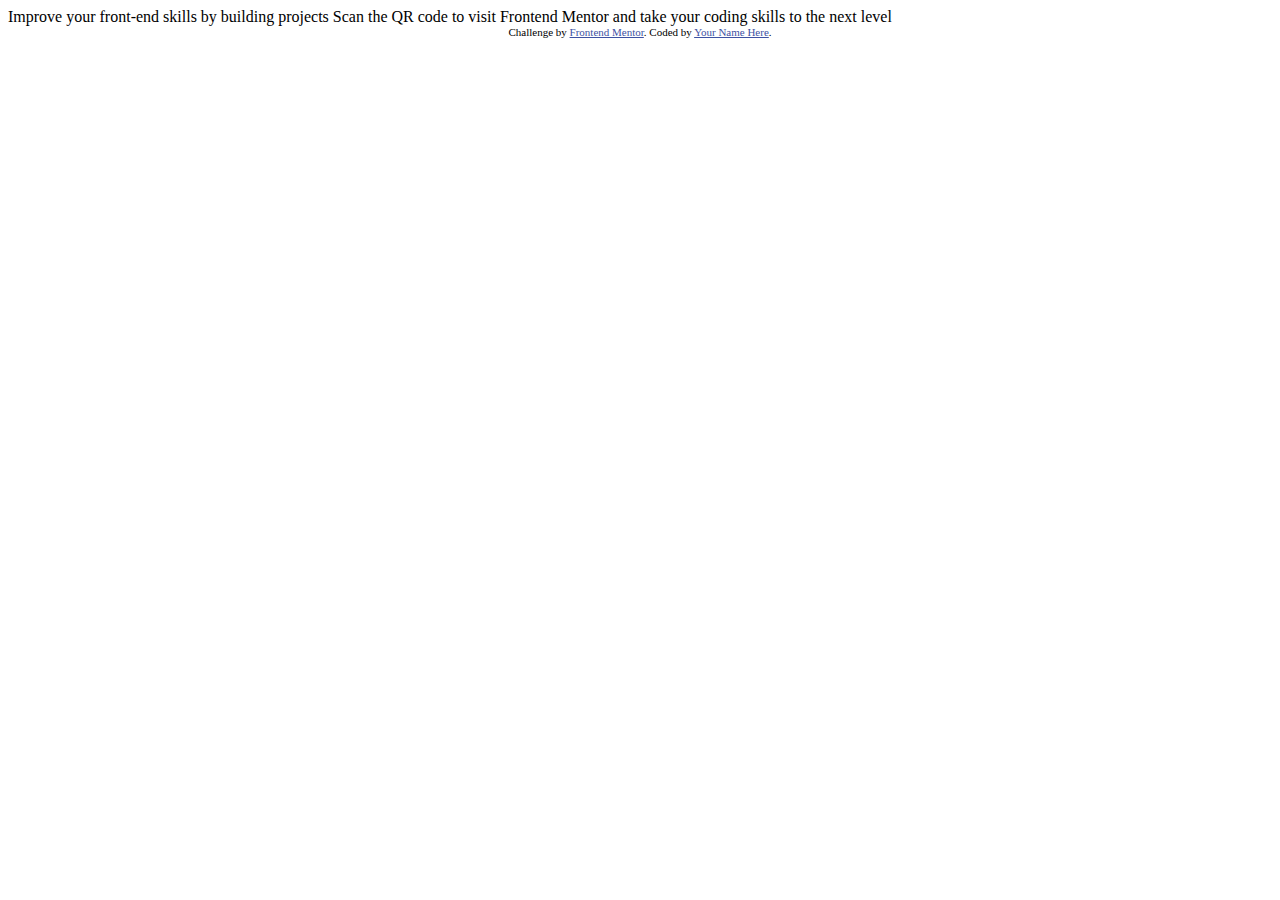
==== Project One/index.html @ 08868631 "Folder Structuring" ====
<!DOCTYPE html>
<html lang="en">
<head>
  <meta charset="UTF-8">
  <meta name="viewport" content="width=device-width, initial-scale=1.0"> <!-- displays site properly based on user's device -->

  <link rel="icon" type="image/png" sizes="32x32" href="./images/favicon-32x32.png">
  
  <title>Frontend Mentor | QR code component</title>

  <!-- Feel free to remove these styles or customise in your own stylesheet 👍 -->
  <style>
    .attribution { font-size: 11px; text-align: center; }
    .attribution a { color: hsl(228, 45%, 44%); }
  </style>
</head>
<body>

  Improve your front-end skills by building projects

  Scan the QR code to visit Frontend Mentor and take your coding skills to the next level
  
  <div class="attribution">
    Challenge by <a href="https://www.frontendmentor.io?ref=challenge" target="_blank">Frontend Mentor</a>. 
    Coded by <a href="#">Your Name Here</a>.
  </div>
</body>
</html>
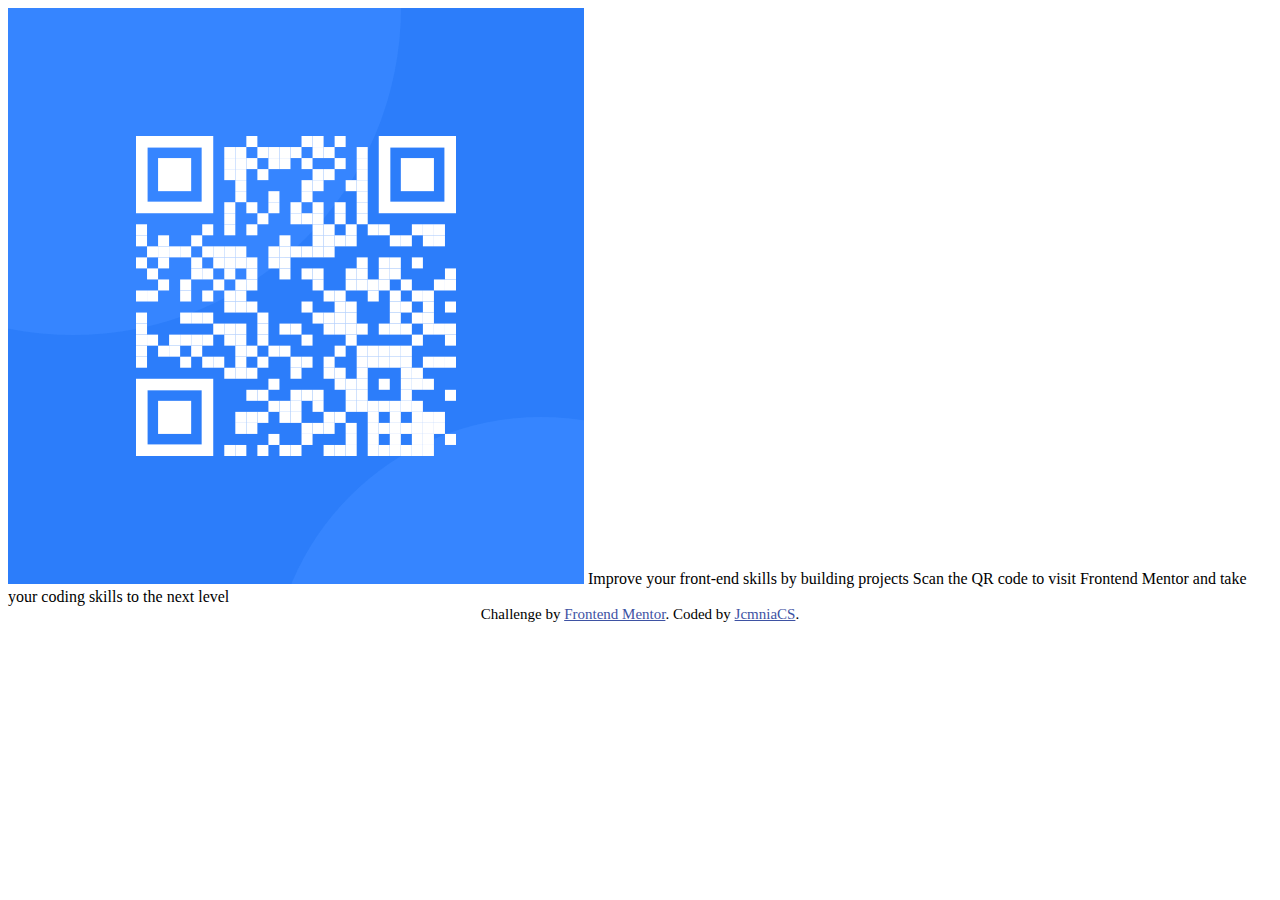
==== commit a9792dde: "Added img element and changed coded by name" ====
--- a/Project One/index.html
+++ b/Project One/index.html
@@ -10,19 +10,19 @@
 
   <!-- Feel free to remove these styles or customise in your own stylesheet 👍 -->
   <style>
-    .attribution { font-size: 11px; text-align: center; }
+    .attribution { font-size: 15px; text-align: center; }
     .attribution a { color: hsl(228, 45%, 44%); }
   </style>
 </head>
 <body>
-
+<img src="images/image-qr-code.png">
   Improve your front-end skills by building projects
 
   Scan the QR code to visit Frontend Mentor and take your coding skills to the next level
   
   <div class="attribution">
     Challenge by <a href="https://www.frontendmentor.io?ref=challenge" target="_blank">Frontend Mentor</a>. 
-    Coded by <a href="#">Your Name Here</a>.
+    Coded by <a href="#">JcmniaCS</a>.
   </div>
 </body>
 </html>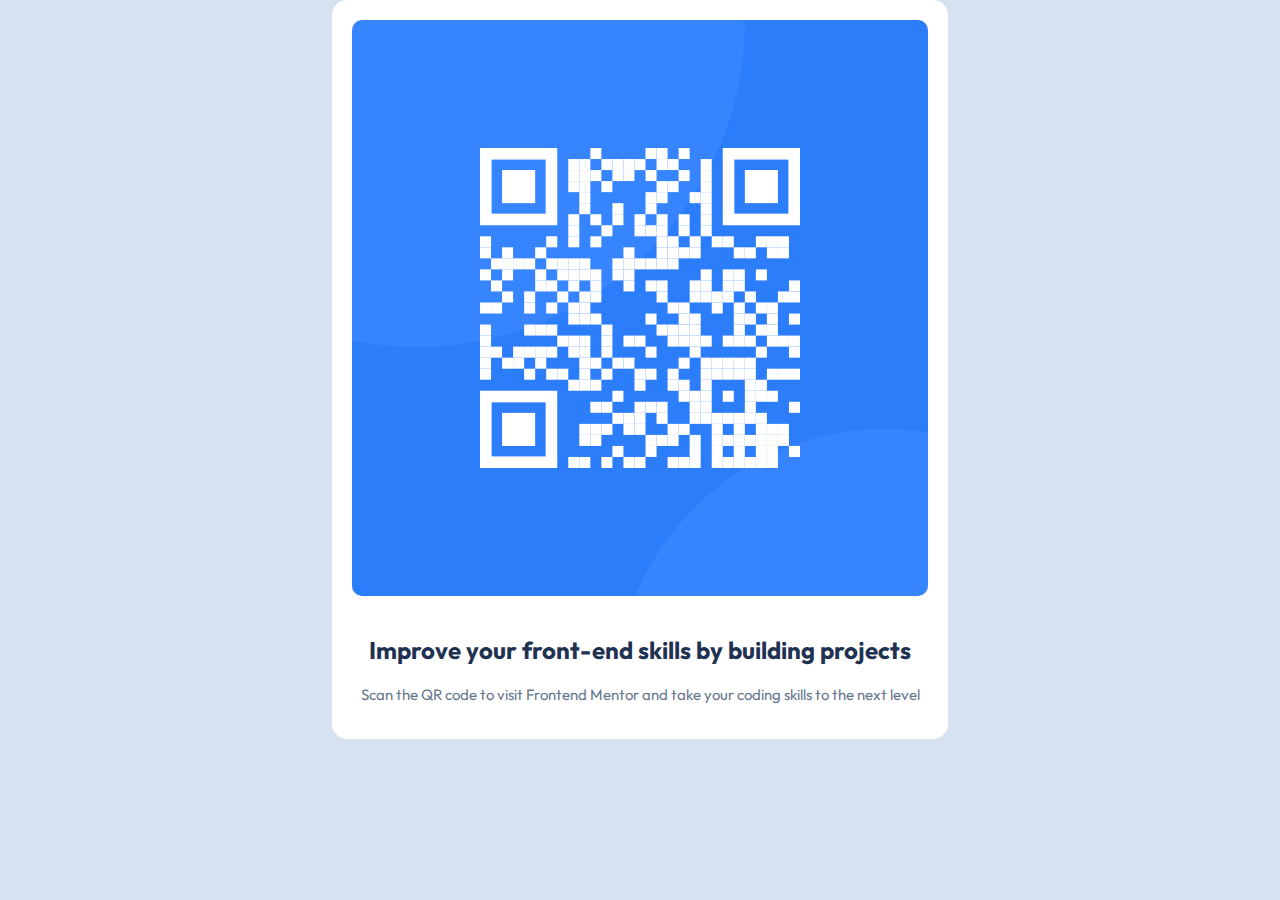
==== commit a44cd839: "Just needs resizing" ====
--- a/Project One/index.html
+++ b/Project One/index.html
@@ -3,26 +3,28 @@
 <head>
   <meta charset="UTF-8">
   <meta name="viewport" content="width=device-width, initial-scale=1.0"> <!-- displays site properly based on user's device -->
-
+  <link href="https://fonts.googleapis.com/css2?family=Outfit:wght@400;700&display=swap" rel="stylesheet">
   <link rel="icon" type="image/png" sizes="32x32" href="./images/favicon-32x32.png">
   
   <title>Frontend Mentor | QR code component</title>
 
   <!-- Feel free to remove these styles or customise in your own stylesheet 👍 -->
   <style>
-    .attribution { font-size: 15px; text-align: center; }
-    .attribution a { color: hsl(228, 45%, 44%); }
+    body { height: 100%; background-color: hsl(212, 45%, 89%); display: flex; justify-content: center; align-items: center; margin: 0; }
+    .text2 {color: hsl(218, 44%, 22%); }
+    .text3 {font-size: 15px; color: hsl(216, 15%, 48%); }
+    .text2, .text3 {font-family: Outfit, sans-serif; text-align: center; }
+    .template {border-radius: 15px; border-style:solid; border: 2px; padding: 20px; background-color: white;}
+    .template img {max-width: 100%; height: auto; border-radius: 10px; margin-bottom: 15px;}
   </style>
 </head>
 <body>
+  <div class="template">
 <img src="images/image-qr-code.png">
-  Improve your front-end skills by building projects
+<h2 class="text2">Improve your front-end skills by building projects</h2>
 
-  Scan the QR code to visit Frontend Mentor and take your coding skills to the next level
+  <p class="text3">Scan the QR code to visit Frontend Mentor and take your coding skills to the next level</p>
+</div>
   
-  <div class="attribution">
-    Challenge by <a href="https://www.frontendmentor.io?ref=challenge" target="_blank">Frontend Mentor</a>. 
-    Coded by <a href="#">JcmniaCS</a>.
-  </div>
 </body>
 </html>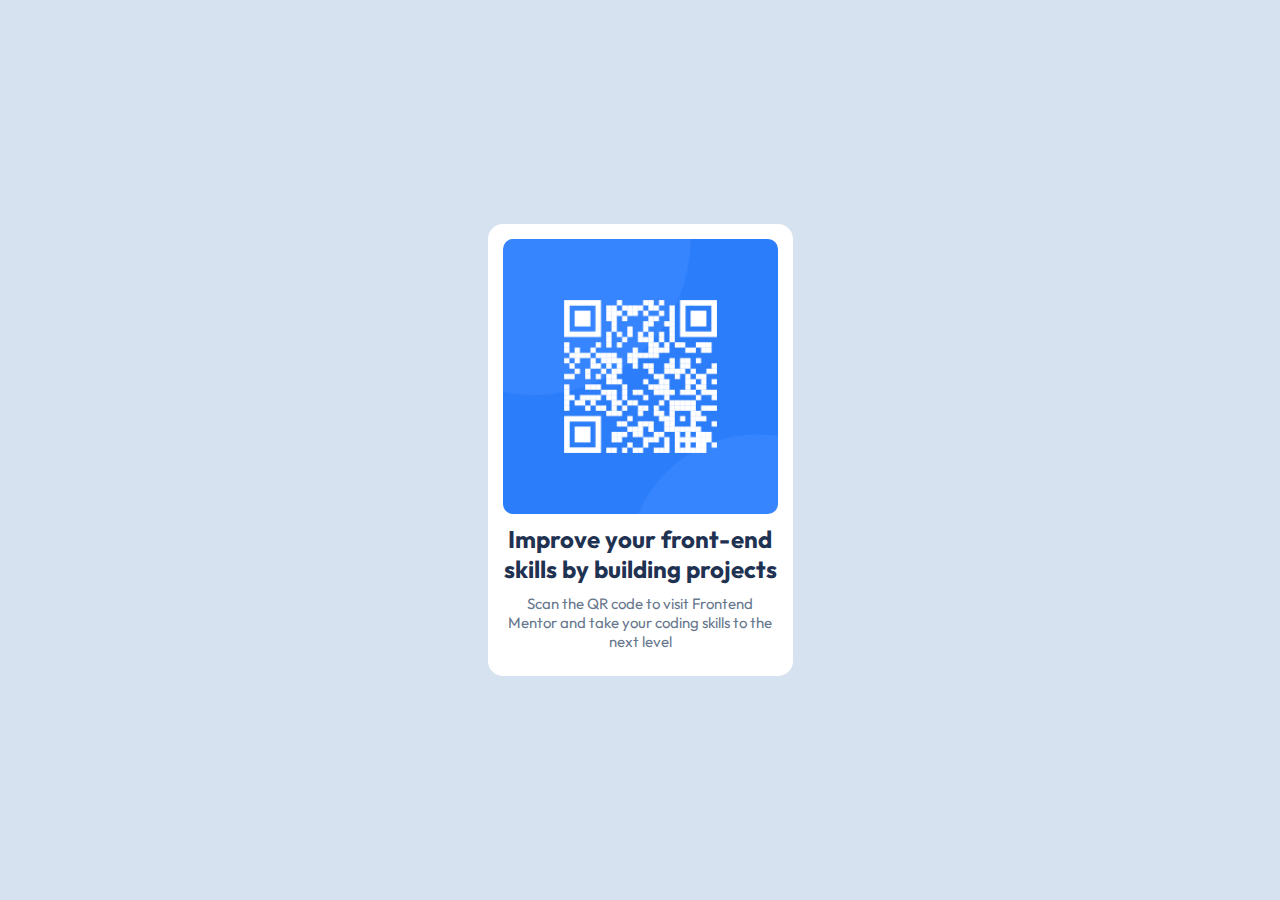
==== commit 2e157edb: "Final Version" ====
--- a/Project One/index.html
+++ b/Project One/index.html
@@ -2,29 +2,66 @@
 <html lang="en">
 <head>
   <meta charset="UTF-8">
-  <meta name="viewport" content="width=device-width, initial-scale=1.0"> <!-- displays site properly based on user's device -->
+  <meta name="viewport" content="width=device-width, initial-scale=1.0"> 
   <link href="https://fonts.googleapis.com/css2?family=Outfit:wght@400;700&display=swap" rel="stylesheet">
   <link rel="icon" type="image/png" sizes="32x32" href="./images/favicon-32x32.png">
   
   <title>Frontend Mentor | QR code component</title>
 
-  <!-- Feel free to remove these styles or customise in your own stylesheet 👍 -->
   <style>
-    body { height: 100%; background-color: hsl(212, 45%, 89%); display: flex; justify-content: center; align-items: center; margin: 0; }
-    .text2 {color: hsl(218, 44%, 22%); }
-    .text3 {font-size: 15px; color: hsl(216, 15%, 48%); }
-    .text2, .text3 {font-family: Outfit, sans-serif; text-align: center; }
-    .template {border-radius: 15px; border-style:solid; border: 2px; padding: 20px; background-color: white;}
-    .template img {max-width: 100%; height: auto; border-radius: 10px; margin-bottom: 15px;}
+    /* Body styling for centering */
+    body { 
+      height: 100vh; 
+      background-color: hsl(212, 45%, 89%); 
+      display: flex; 
+      justify-content: center; 
+      align-items: center; 
+      margin: 0; 
+    }
+
+    /* Text styles */
+    .text2 { 
+      color: hsl(218, 44%, 22%);
+      margin: 10px 0; 
+    }
+
+    .text3 { 
+      font-size: 15px; 
+      color: hsl(216, 15%, 48%);
+      margin: 10px 0; 
+    }
+
+    .text2, .text3 { 
+      font-family: 'Outfit', sans-serif; 
+      text-align: center; 
+      word-wrap: break-word;
+    }
+
+    /* Template container */
+    .template {
+      display: inline-block; 
+      border-radius: 15px; 
+      padding: 15px; 
+      background-color: white; 
+      text-align: center; 
+      max-width: 275px; /* Matches the image and text width */
+    }
+
+    /* Image styling */
+    .template img {
+      display: block; /* Prevent extra space below the image */
+      width: 100%; /* Ensure image fits within the container */
+      height: auto; /* Maintain aspect ratio */
+      border-radius: 10px; /* Round image corners */
+      margin: 0 auto; /* Center image */
+    }
   </style>
 </head>
 <body>
   <div class="template">
-<img src="images/image-qr-code.png">
-<h2 class="text2">Improve your front-end skills by building projects</h2>
-
-  <p class="text3">Scan the QR code to visit Frontend Mentor and take your coding skills to the next level</p>
-</div>
-  
+    <img src="images/image-qr-code.png" alt="QR code">
+    <h2 class="text2">Improve your front-end skills by building projects</h2>
+    <p class="text3">Scan the QR code to visit Frontend Mentor and take your coding skills to the next level</p>
+  </div>
 </body>
-</html>+</html>
